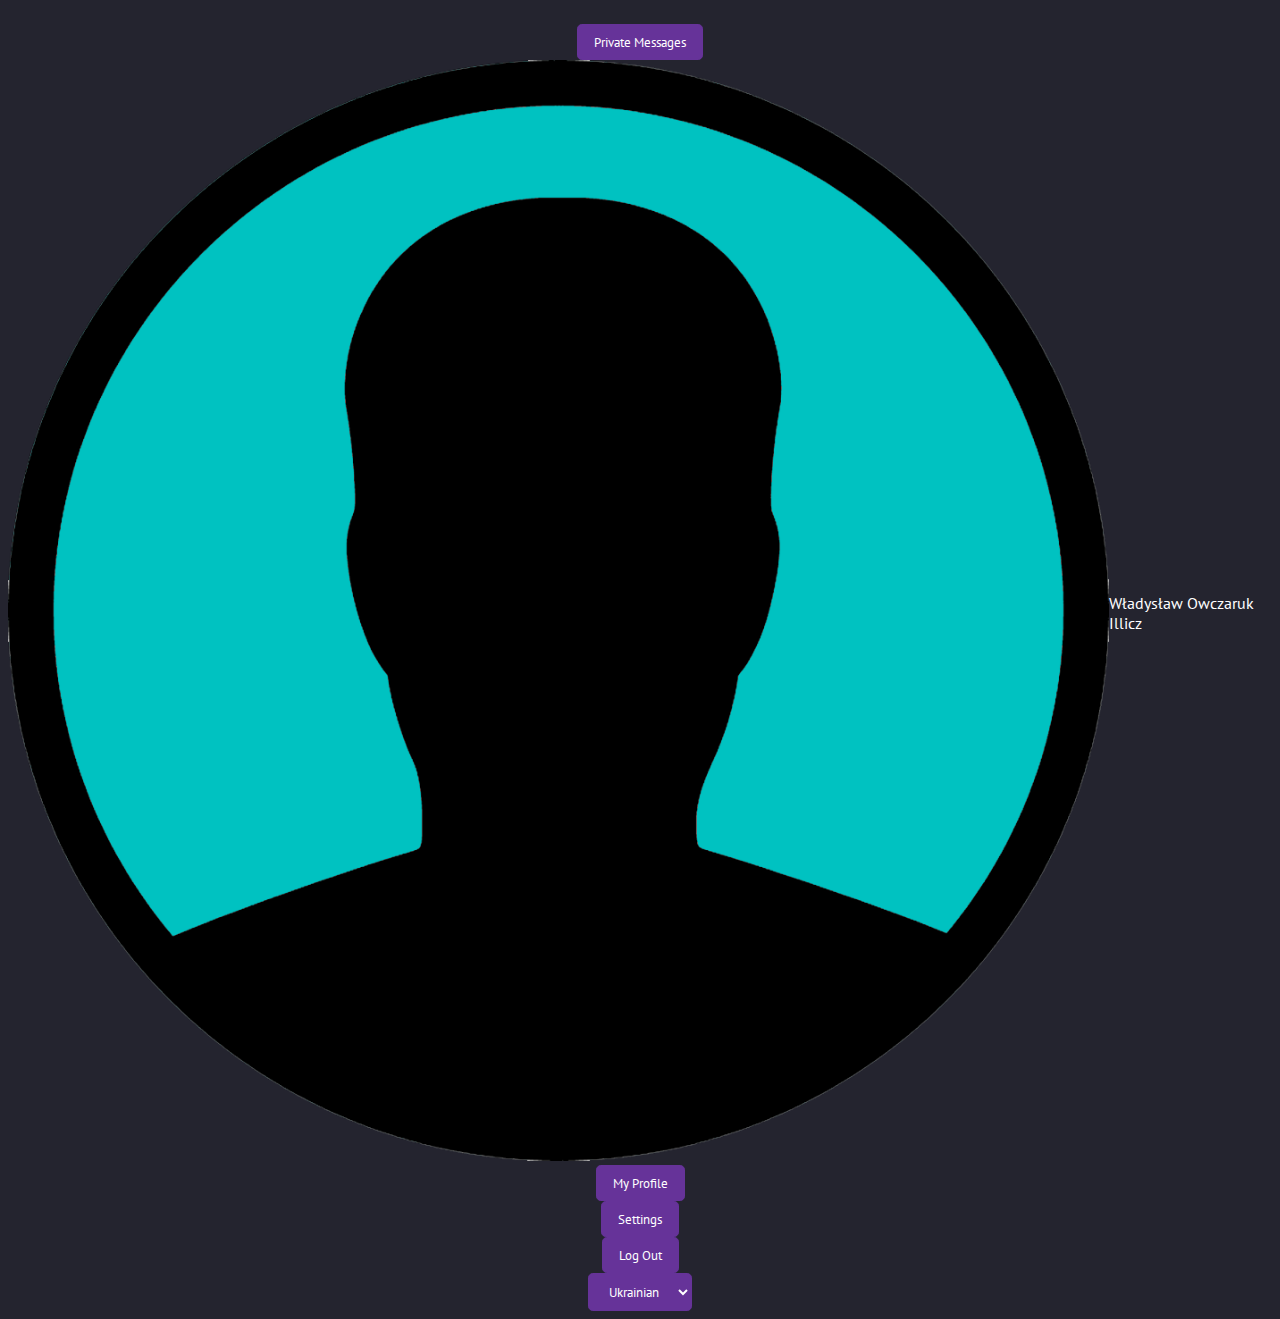
==== chat.html @ 481454b1 "23.2.2023" ====
<!DOCTYPE html>
<html lang="uk">
<head>
    <meta charset="UTF-8">
    <title>ЇR chat</title>
    <link href="https://cdn.jsdelivr.net/npm/bootstrap@5.3.0-alpha1/dist/css/bootstrap.min.css" rel="stylesheet" integrity="sha384-GLhlTQ8iRABdZLl6O3oVMWSktQOp6b7In1Zl3/Jr59b6EGGoI1aFkw7cmDA6j6gD" crossorigin="anonymous">
    <link rel="stylesheet" href="styles/chat.css">
</head>
<body>
<header class="row header">
  <div class="header-menu col-3 row">
    <div class="col-10">
      <div class="header-menu-private-messages">
        <button class="header-menu-btn private-messages-btn">
          Private Messages
        </button>
      </div>
    </div>
  </div>
  <div class="header-menu col-3 row">
    <div class="col-10">
      <div class="header-menu-my-profile row">
        <div class="header-menu-my-profile-logo col-3">
          <img src="images/userlogo.webp" alt="user's logo" class="header-menu-my-profile-logo-image">
        </div>
        <div class="header-menu-my-profile-title col-9">
          <span class="header-menu-my-profile-title" id="header-menu-my-profile-title">
            Władysław Owczaruk Illicz
          </span>
        </div>
      </div>
    </div>
  </div>
  <div class="header-menu col-1 row">
    <div class="header-menu-user-profile">
      <button class="header-menu-btn user-profile-btn">
        My Profile
      </button>
    </div>
  </div>
  <div class="header-menu col-1 row">
    <div class="header-menu-app-settings">
      <button class="header-menu-btn app-settings-btn">
        Settings
      </button>
    </div>
  </div>
  <div class="header-menu col-1 row">
    <div class="header-menu-logout">
      <button class="header-menu-btn logout-btn">
        Log Out
      </button>
    </div>
  </div>
  <div class="header-menu col-1 row">
    <div class="language">
      <select name="appLang" id="appLang" class="language-select">
        <option value="uk">Ukrainian</option>
        <option value="en">English</option>
        <option value="ru">Russian</option>
      </select>
    </div>
  </div>
  <div class="header-menu col-2 row"></div>
</header>







<script src="https://cdn.jsdelivr.net/npm/bootstrap@5.3.0-alpha1/dist/js/bootstrap.bundle.min.js" integrity="sha384-w76AqPfDkMBDXo30jS1Sgez6pr3x5MlQ1ZAGC+nuZB+EYdgRZgiwxhTBTkF7CXvN" crossorigin="anonymous"></script>
<script src="https://cdn.jsdelivr.net/npm/@popperjs/core@2.11.6/dist/umd/popper.min.js" integrity="sha384-oBqDVmMz9ATKxIep9tiCxS/Z9fNfEXiDAYTujMAeBAsjFuCZSmKbSSUnQlmh/jp3" crossorigin="anonymous"></script>
<script src="https://cdn.jsdelivr.net/npm/bootstrap@5.3.0-alpha1/dist/js/bootstrap.min.js" integrity="sha384-mQ93GR66B00ZXjt0YO5KlohRA5SY2XofN4zfuZxLkoj1gXtW8ANNCe9d5Y3eG5eD" crossorigin="anonymous"></script>
</body>
</html>
---- styles/chat.css ----
@import url("https://fonts.googleapis.com/css2?family=PT+Sans:ital,wght@0,400;0,700;1,400;1,700&display=swap");
* {
  font-family: PT Sans;
  font-weight: 400;
}

body {
  background: #24242f;
}

.header {
  --bs-gutter-x: 0rem !important;
  margin-top: 0 !important;
  margin-right: 0 !important;
  margin-left: 0 !important;
  padding-top: 1rem;
}
.header-menu {
  --bs-gutter-x: 0rem !important;
  margin-top: 0 !important;
  margin-right: 0 !important;
  margin-left: 0 !important;
  display: flex;
  justify-content: center;
  align-items: center;
}
.header-menu-btn, .header-menu select {
  background: rebeccapurple;
  color: #fff;
  padding: 0.5rem 1rem;
  border-radius: 0.3rem;
  transition: 0.3s ease-out;
  border: rebeccapurple solid 1px;
}
.header-menu-btn:hover, .header-menu select:hover {
  transition: 0.3s ease-out;
  background: rebeccapurple;
  border-color: white;
}
.header-menu select:focus {
  transition: 0.3s ease-out;
  background: rebeccapurple;
  border-color: white;
}
.header-menu-my-profile {
  display: flex;
  justify-content: center;
  align-items: center;
}
.header-menu-my-profile-logo-image {
  width: 100%;
}
.header-menu-my-profile-title {
  color: #fff;
}

/*# sourceMappingURL=chat.css.map */
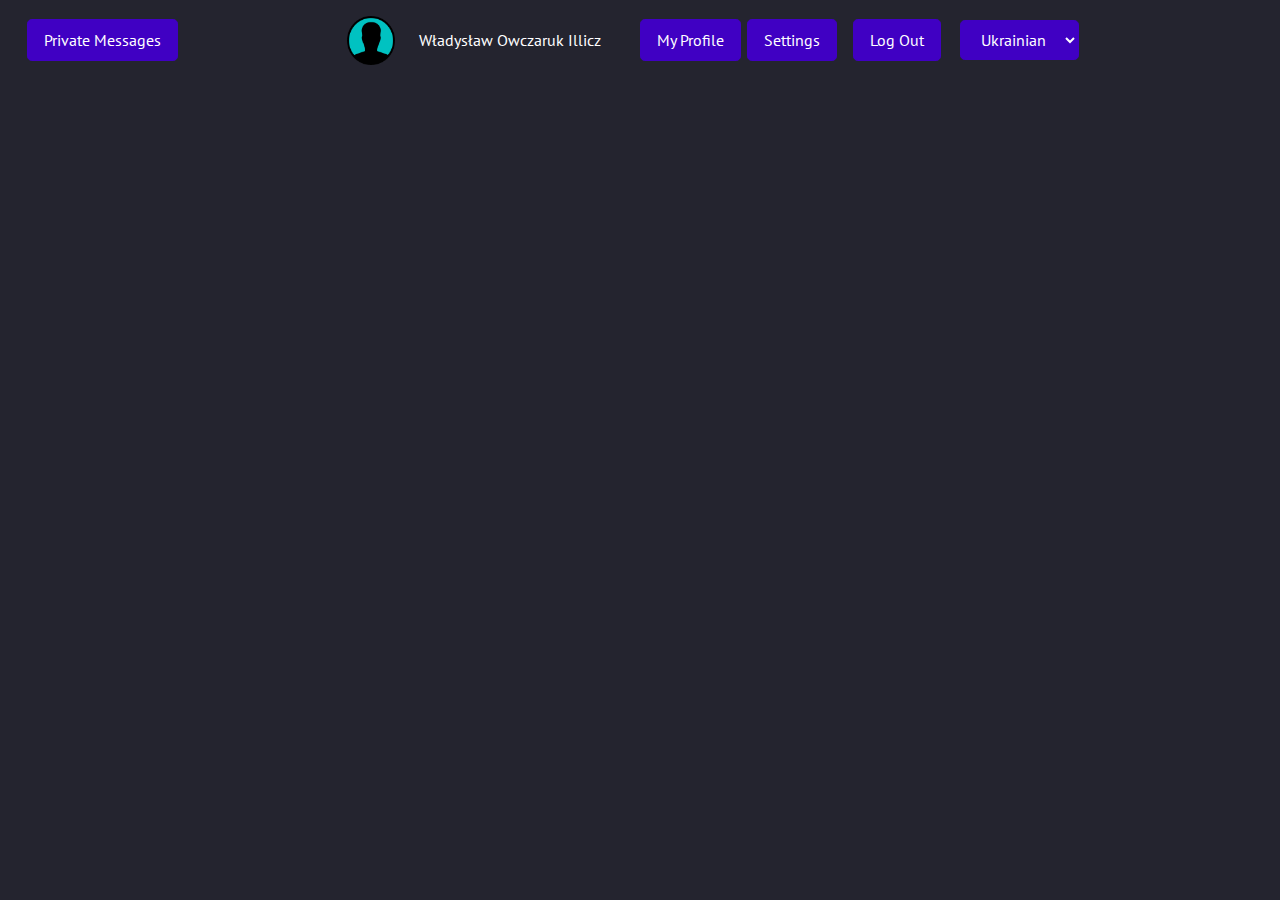
==== commit a92b09ab: "23.2.23" ====
--- a/chat.html
+++ b/chat.html
@@ -4,6 +4,7 @@
     <meta charset="UTF-8">
     <title>ЇR chat</title>
     <link href="https://cdn.jsdelivr.net/npm/bootstrap@5.3.0-alpha1/dist/css/bootstrap.min.css" rel="stylesheet" integrity="sha384-GLhlTQ8iRABdZLl6O3oVMWSktQOp6b7In1Zl3/Jr59b6EGGoI1aFkw7cmDA6j6gD" crossorigin="anonymous">
+    <link rel="stylesheet" href="styles/bootstrap.min.css" >
     <link rel="stylesheet" href="styles/chat.css">
 </head>
 <body>
--- a/styles/chat.css
+++ b/styles/chat.css
@@ -25,21 +25,21 @@
   align-items: center;
 }
 .header-menu-btn, .header-menu select {
-  background: rebeccapurple;
+  background: #4000c3;
   color: #fff;
   padding: 0.5rem 1rem;
   border-radius: 0.3rem;
   transition: 0.3s ease-out;
-  border: rebeccapurple solid 1px;
+  border: #4000c3 solid 1px;
 }
 .header-menu-btn:hover, .header-menu select:hover {
   transition: 0.3s ease-out;
-  background: rebeccapurple;
+  background: #4000c3;
   border-color: white;
 }
 .header-menu select:focus {
   transition: 0.3s ease-out;
-  background: rebeccapurple;
+  background: #4000c3;
   border-color: white;
 }
 .header-menu-my-profile {
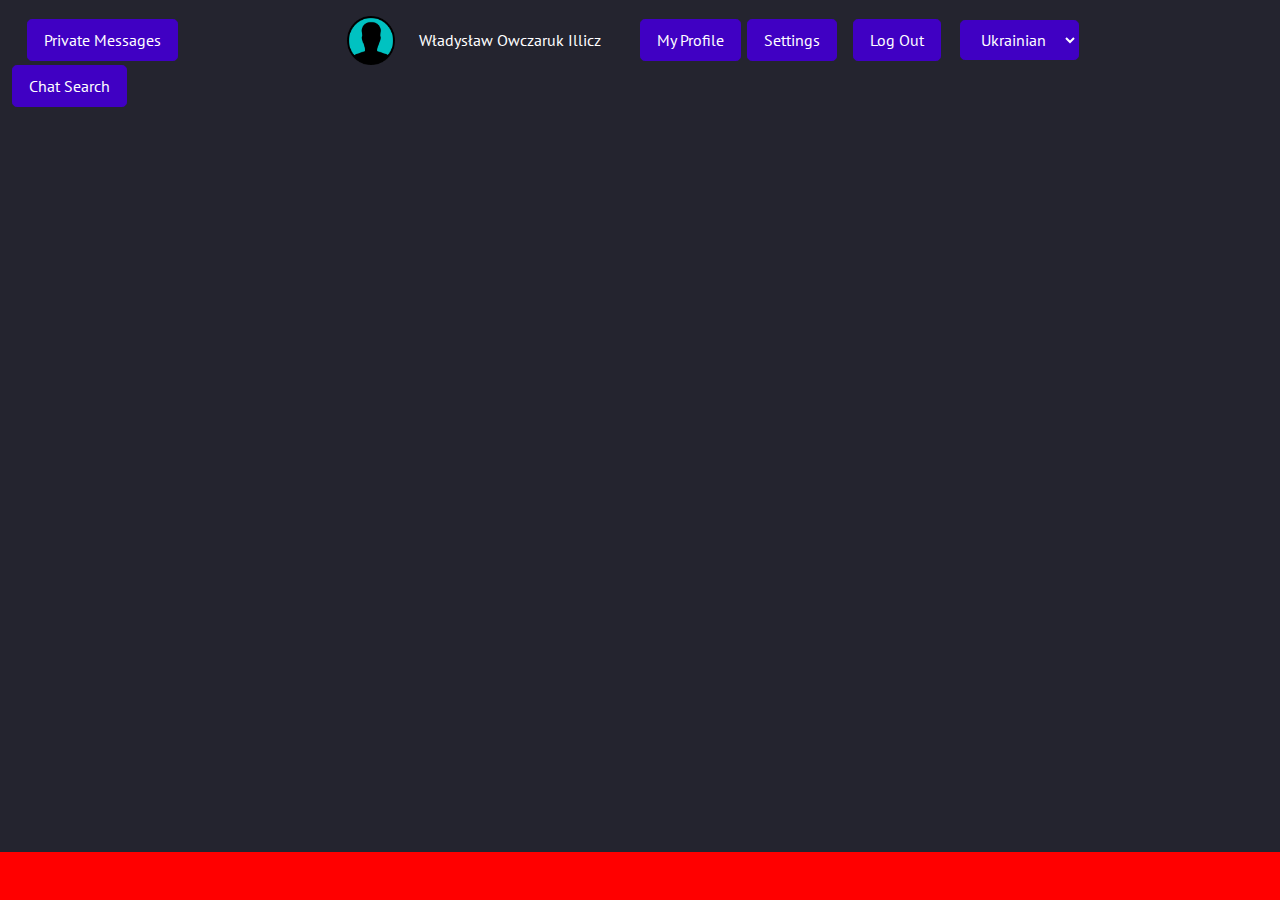
==== commit fdab82da: "миушамигшрм" ====
--- a/chat.html
+++ b/chat.html
@@ -12,7 +12,7 @@
   <div class="header-menu col-3 row">
     <div class="col-10">
       <div class="header-menu-private-messages">
-        <button class="header-menu-btn private-messages-btn">
+        <button class="header-menu-btn private-messages-btn chat-btn">
           Private Messages
         </button>
       </div>
@@ -34,28 +34,28 @@
   </div>
   <div class="header-menu col-1 row">
     <div class="header-menu-user-profile">
-      <button class="header-menu-btn user-profile-btn">
+      <button class="header-menu-btn user-profile-btn chat-btn">
         My Profile
       </button>
     </div>
   </div>
   <div class="header-menu col-1 row">
     <div class="header-menu-app-settings">
-      <button class="header-menu-btn app-settings-btn">
+      <button class="header-menu-btn app-settings-btn chat-btn">
         Settings
       </button>
     </div>
   </div>
   <div class="header-menu col-1 row">
     <div class="header-menu-logout">
-      <button class="header-menu-btn logout-btn">
+      <button class="header-menu-btn logout-btn chat-btn">
         Log Out
       </button>
     </div>
   </div>
   <div class="header-menu col-1 row">
     <div class="language">
-      <select name="appLang" id="appLang" class="language-select">
+      <select name="appLang" id="appLang" class="language-select chat-select">
         <option value="uk">Ukrainian</option>
         <option value="en">English</option>
         <option value="ru">Russian</option>
@@ -65,8 +65,22 @@
   <div class="header-menu col-2 row"></div>
 </header>
 
+<main class="main row">
+  <div class="col-3 row">
+    <div class="col-10 main-chats-search row">
+      <div class="main-chats-search-buttonDiv">
+        <button class="main-chats-search-buttonDiv-btn chat-btn">Chat Search</button>
+      </div>
+    </div>
+  </div>
+  <div class="col-7 chatarea row"></div>
+  <div class="col-2 users row"></div>
+</main>
 
 
+
+
+<footer class="footer"></footer>
 
 
 
--- a/styles/chat.css
+++ b/styles/chat.css
@@ -6,6 +6,39 @@
 
 body {
   background: #24242f;
+}
+
+.chat-btn {
+  background: #4000c3;
+  color: #ffffff;
+  padding: 0.5rem 1rem;
+  border-radius: 0.3rem;
+  transition: 0.3s ease-out;
+  border: #4000c3 solid 1px;
+}
+.chat-btn:hover {
+  transition: 0.3s ease-out;
+  border-color: white;
+  opacity: 0.8;
+}
+
+.chat-select {
+  background: #4000c3;
+  color: #ffffff;
+  padding: 0.5rem 1rem;
+  border-radius: 0.3rem;
+  transition: 0.3s ease-out;
+  border: #4000c3 solid 1px;
+}
+.chat-select:hover {
+  transition: 0.3s ease-out;
+  border-color: white;
+  opacity: 0.8;
+}
+.chat-select:focus {
+  transition: 0.3s ease-out;
+  background: #4000c3;
+  border-color: white;
 }
 
 .header {
@@ -23,24 +56,26 @@
   display: flex;
   justify-content: center;
   align-items: center;
-}
-.header-menu-btn, .header-menu select {
-  background: #4000c3;
-  color: #fff;
-  padding: 0.5rem 1rem;
-  border-radius: 0.3rem;
-  transition: 0.3s ease-out;
-  border: #4000c3 solid 1px;
-}
-.header-menu-btn:hover, .header-menu select:hover {
-  transition: 0.3s ease-out;
-  background: #4000c3;
-  border-color: white;
-}
-.header-menu select:focus {
-  transition: 0.3s ease-out;
-  background: #4000c3;
-  border-color: white;
+  /*&-btn, select{
+    background: $violet;
+    color: $white;
+    padding: .5rem 1rem;
+    border-radius: .3rem;
+    transition: .3s ease-out;
+    border: $violet solid 1px;
+    &:hover{
+      transition: .3s ease-out;
+      background: $violet;
+      border-color: white;
+      opacity: .8;
+    }
+
+  }
+  & select:focus{
+    transition: .3s ease-out;
+    background: $violet;
+    border-color: white;
+  }*/
 }
 .header-menu-my-profile {
   display: flex;
@@ -51,7 +86,21 @@
   width: 100%;
 }
 .header-menu-my-profile-title {
-  color: #fff;
+  color: #ffffff;
+}
+
+.main.row {
+  margin-right: 0 !important;
+  margin-left: 0 !important;
+}
+
+.footer {
+  position: absolute;
+  bottom: 0;
+  right: 0;
+  left: 0;
+  height: 3rem;
+  background: red;
 }
 
 /*# sourceMappingURL=chat.css.map */
